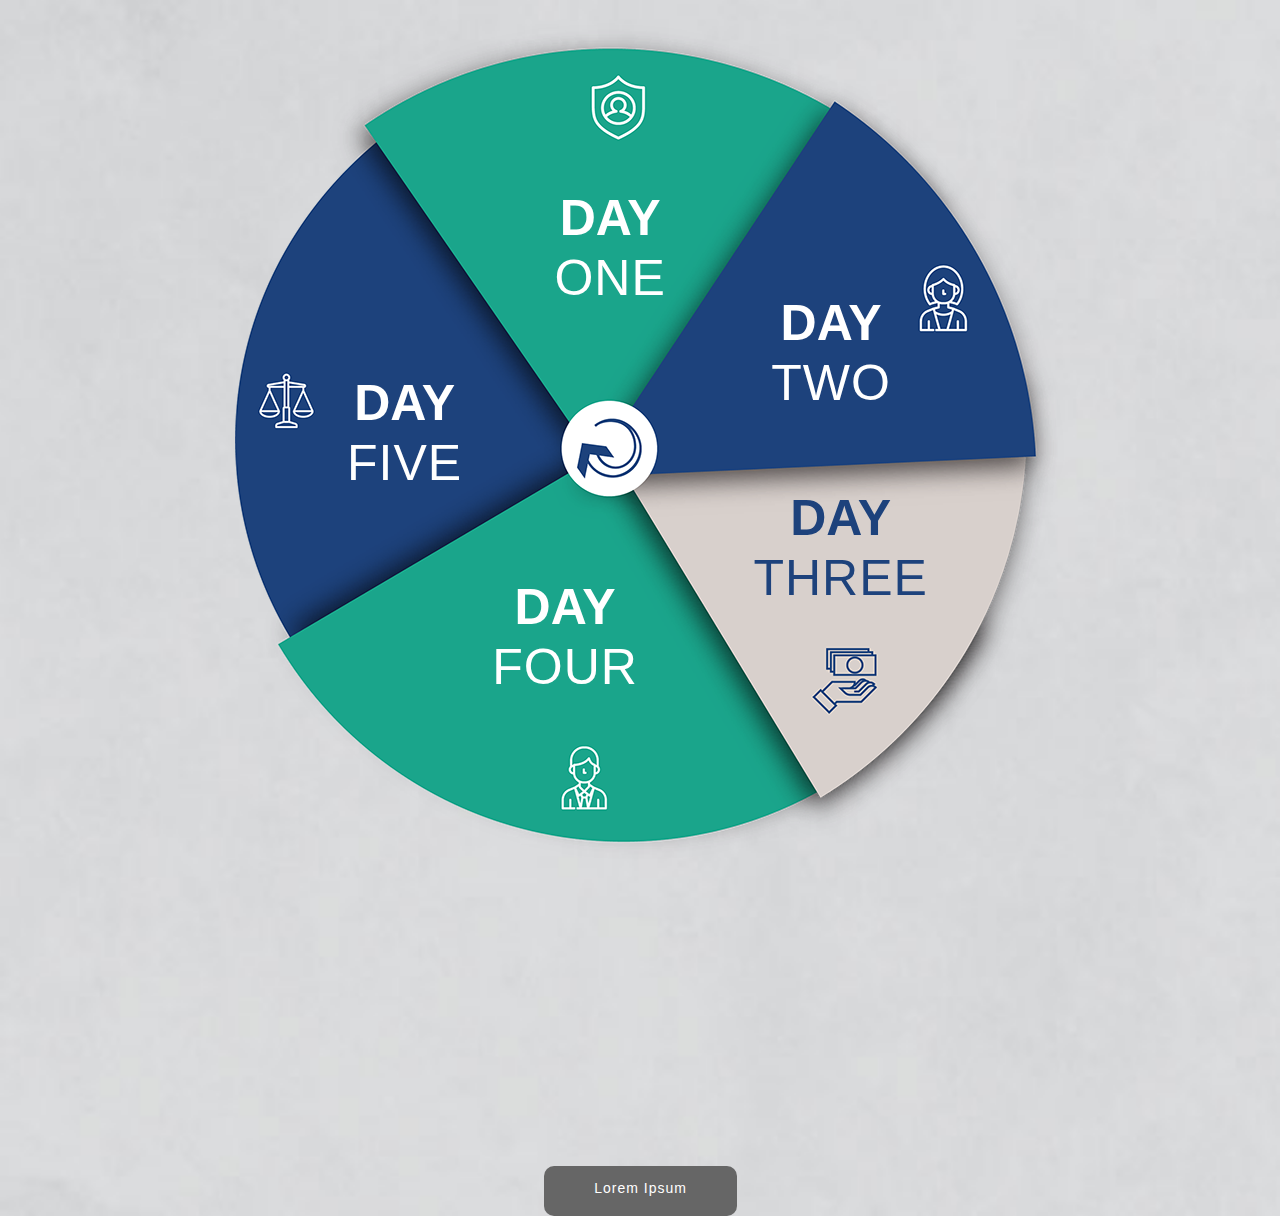
==== index.html @ e91c2f46 "Add files via upload" ====
<!DOCTYPE html>
<html class="nojs html css_verticalspacer" lang="en-US">
 <head>

  <meta http-equiv="Content-type" content="text/html;charset=UTF-8"/>
  <meta name="generator" content="2018.1.1.386"/>
  <meta name="viewport" content="width=device-width, initial-scale=1.0"/>
  
  <script type="text/javascript">
   // Update the 'nojs'/'js' class on the html node
document.documentElement.className = document.documentElement.className.replace(/\bnojs\b/g, 'js');

// Check that all required assets are uploaded and up-to-date
if(typeof Muse == "undefined") window.Muse = {}; window.Muse.assets = {"required":["museutils.js", "museconfig.js", "jquery.musepolyfill.bgsize.js", "jquery.watch.js", "require.js", "index.css"], "outOfDate":[]};
</script>
  
  <title>AGSA</title>
  <!-- CSS -->
  <link rel="stylesheet" type="text/css" href="css/site_global.css?crc=444006867"/>
  <link rel="stylesheet" type="text/css" href="css/index.css?crc=274130687" id="pagesheet"/>
   </head>
 <body class="museBGSize">

  <div class="clearfix borderbox" id="page"><!-- column -->
   <div class="clearfix colelem" id="pu94"><!-- group -->
    <div class="clip_frame grpelem" id="u94" data-sizePolicy="fixed" data-pintopage="page_fluidx"><!-- image -->
     <img class="block" id="u94_img" src="images/wheel.png?crc=197838654" alt="" width="835" height="844"/>
    </div>
    <a class="nonblock nontext Button transition rounded-corners clearfix grpelem" id="buttonu135" href="https://motusfinancialservices.eu.crossknowledge.com/sso/session/291/Enroll/yes/" target="_blank" data-sizePolicy="fixed" data-pintopage="page_fluidx"><!-- container box --><div class="clearfix grpelem" id="u136-6" data-sizePolicy="fixed" data-pintopage="page_fixedLeft"><!-- content --><p id="u136-2">day</p><p id="u136-4">one</p></div></a>
    <a class="nonblock nontext Button transition rounded-corners clearfix grpelem" id="buttonu767" href="https://motusfinancialservices.eu.crossknowledge.com/sso/session/291/Enroll/yes/" target="_blank" data-sizePolicy="fixed" data-pintopage="page_fluidx"><!-- container box --><div class="clearfix grpelem" id="u768-6" data-sizePolicy="fixed" data-pintopage="page_fixedLeft"><!-- content --><p id="u768-2">day</p><p id="u768-4">two</p></div></a>
    <a class="nonblock nontext Button transition rounded-corners clearfix grpelem" id="buttonu779" href="https://motusfinancialservices.eu.crossknowledge.com/sso/session/291/Enroll/yes/" target="_blank" data-sizePolicy="fixed" data-pintopage="page_fluidx"><!-- container box --><div class="clearfix grpelem" id="u780-6" data-sizePolicy="fixed" data-pintopage="page_fixedLeft"><!-- content --><p id="u780-2">day</p><p id="u780-4">three</p></div></a>
    <a class="nonblock nontext Button transition rounded-corners clearfix grpelem" id="buttonu773" href="https://motusfinancialservices.eu.crossknowledge.com/sso/session/291/Enroll/yes/" target="_blank" data-sizePolicy="fixed" data-pintopage="page_fluidx"><!-- container box --><div class="clearfix grpelem" id="u774-6" data-sizePolicy="fixed" data-pintopage="page_fixedLeft"><!-- content --><p id="u774-2">day</p><p id="u774-4">five</p></div></a>
    <a class="nonblock nontext Button transition rounded-corners clearfix grpelem" id="buttonu761" href="https://motusfinancialservices.eu.crossknowledge.com/sso/session/291/Enroll/yes/" target="_blank" data-sizePolicy="fixed" data-pintopage="page_fluidx"><!-- container box --><div class="clearfix grpelem" id="u762-6" data-sizePolicy="fixed" data-pintopage="page_fixedLeft"><!-- content --><p id="u762-2">day</p><p id="u762-4">Four</p></div></a>
   </div>
   <div class="Button rounded-corners clearfix colelem" id="buttonu167" data-sizePolicy="fixed" data-pintopage="page_fluidx"><!-- container box -->
    <div class="clearfix grpelem" id="u168-4" data-sizePolicy="fixed" data-pintopage="page_fixedLeft"><!-- content -->
     <p>Lorem Ipsum</p>
    </div>
   </div>
   <div class="verticalspacer" data-offset-top="1216" data-content-above-spacer="1216" data-content-below-spacer="0" data-sizePolicy="fixed" data-pintopage="page_fixedLeft"></div>
  </div>
  <!-- Other scripts -->
  <script type="text/javascript">
   // Decide whether to suppress missing file error or not based on preference setting
var suppressMissingFileError = false
</script>
  <script type="text/javascript">
   window.Muse.assets.check=function(c){if(!window.Muse.assets.checked){window.Muse.assets.checked=!0;var b={},d=function(a,b){if(window.getComputedStyle){var c=window.getComputedStyle(a,null);return c&&c.getPropertyValue(b)||c&&c[b]||""}if(document.documentElement.currentStyle)return(c=a.currentStyle)&&c[b]||a.style&&a.style[b]||"";return""},a=function(a){if(a.match(/^rgb/))return a=a.replace(/\s+/g,"").match(/([\d\,]+)/gi)[0].split(","),(parseInt(a[0])<<16)+(parseInt(a[1])<<8)+parseInt(a[2]);if(a.match(/^\#/))return parseInt(a.substr(1),
16);return 0},f=function(f){for(var g=document.getElementsByTagName("link"),j=0;j<g.length;j++)if("text/css"==g[j].type){var l=(g[j].href||"").match(/\/?css\/([\w\-]+\.css)\?crc=(\d+)/);if(!l||!l[1]||!l[2])break;b[l[1]]=l[2]}g=document.createElement("div");g.className="version";g.style.cssText="display:none; width:1px; height:1px;";document.getElementsByTagName("body")[0].appendChild(g);for(j=0;j<Muse.assets.required.length;){var l=Muse.assets.required[j],k=l.match(/([\w\-\.]+)\.(\w+)$/),i=k&&k[1]?
k[1]:null,k=k&&k[2]?k[2]:null;switch(k.toLowerCase()){case "css":i=i.replace(/\W/gi,"_").replace(/^([^a-z])/gi,"_$1");g.className+=" "+i;i=a(d(g,"color"));k=a(d(g,"backgroundColor"));i!=0||k!=0?(Muse.assets.required.splice(j,1),"undefined"!=typeof b[l]&&(i!=b[l]>>>24||k!=(b[l]&16777215))&&Muse.assets.outOfDate.push(l)):j++;g.className="version";break;case "js":j++;break;default:throw Error("Unsupported file type: "+k);}}c?c().jquery!="1.8.3"&&Muse.assets.outOfDate.push("jquery-1.8.3.min.js"):Muse.assets.required.push("jquery-1.8.3.min.js");
g.parentNode.removeChild(g);if(Muse.assets.outOfDate.length||Muse.assets.required.length)g="Some files on the server may be missing or incorrect. Clear browser cache and try again. If the problem persists please contact website author.",f&&Muse.assets.outOfDate.length&&(g+="\nOut of date: "+Muse.assets.outOfDate.join(",")),f&&Muse.assets.required.length&&(g+="\nMissing: "+Muse.assets.required.join(",")),suppressMissingFileError?(g+="\nUse SuppressMissingFileError key in AppPrefs.xml to show missing file error pop up.",console.log(g)):alert(g)};location&&location.search&&location.search.match&&location.search.match(/muse_debug/gi)?
setTimeout(function(){f(!0)},5E3):f()}};
var muse_init=function(){require.config({baseUrl:""});require(["jquery","museutils","whatinput","jquery.musepolyfill.bgsize","jquery.watch"],function(c){var $ = c;$(document).ready(function(){try{
window.Muse.assets.check($);/* body */
Muse.Utils.transformMarkupToFixBrowserProblemsPreInit();/* body */
Muse.Utils.prepHyperlinks(true);/* body */
Muse.Utils.makeButtonsVisibleAfterSettingMinWidth();/* body */
Muse.Utils.fullPage('#page');/* 100% height page */
Muse.Utils.showWidgetsWhenReady();/* body */
Muse.Utils.transformMarkupToFixBrowserProblems();/* body */
}catch(b){if(b&&"function"==typeof b.notify?b.notify():Muse.Assert.fail("Error calling selector function: "+b),false)throw b;}})})};

</script>
  <!-- RequireJS script -->
  <script src="scripts/require.js?crc=4177726516" type="text/javascript" async data-main="scripts/museconfig.js?crc=3936894949" onload="if (requirejs) requirejs.onError = function(requireType, requireModule) { if (requireType && requireType.toString && requireType.toString().indexOf && 0 <= requireType.toString().indexOf('#scripterror')) window.Muse.assets.check(); }" onerror="window.Muse.assets.check();"></script>
   </body>
</html>
---- css/site_global.css ----
html{min-height:100%;min-width:100%;-ms-text-size-adjust:none;}body,div,dl,dt,dd,ul,ol,li,nav,h1,h2,h3,h4,h5,h6,pre,code,form,fieldset,legend,input,button,textarea,p,blockquote,th,td,a{margin:0px;padding:0px;border-width:0px;border-style:solid;border-color:transparent;-webkit-transform-origin:left top;-ms-transform-origin:left top;-o-transform-origin:left top;transform-origin:left top;background-repeat:no-repeat;}button.submit-btn{-moz-box-sizing:content-box;-webkit-box-sizing:content-box;box-sizing:content-box;}.transition{-webkit-transition-property:background-image,background-position,background-color,border-color,border-radius,color,font-size,font-style,font-weight,letter-spacing,line-height,text-align,box-shadow,text-shadow,opacity;transition-property:background-image,background-position,background-color,border-color,border-radius,color,font-size,font-style,font-weight,letter-spacing,line-height,text-align,box-shadow,text-shadow,opacity;}.transition *{-webkit-transition:inherit;transition:inherit;}table{border-collapse:collapse;border-spacing:0px;}fieldset,img{border:0px;border-style:solid;-webkit-transform-origin:left top;-ms-transform-origin:left top;-o-transform-origin:left top;transform-origin:left top;}address,caption,cite,code,dfn,em,strong,th,var,optgroup{font-style:inherit;font-weight:inherit;}del,ins{text-decoration:none;}li{list-style:none;}caption,th{text-align:left;}h1,h2,h3,h4,h5,h6{font-size:100%;font-weight:inherit;}input,button,textarea,select,optgroup,option{font-family:inherit;font-size:inherit;font-style:inherit;font-weight:inherit;}.form-grp input,.form-grp textarea{-webkit-appearance:none;-webkit-border-radius:0;}body{font-family:Arial, Helvetica Neue, Helvetica, sans-serif;text-align:left;font-size:14px;line-height:17px;word-wrap:break-word;text-rendering:optimizeLegibility;-moz-font-feature-settings:'liga';-ms-font-feature-settings:'liga';-webkit-font-feature-settings:'liga';font-feature-settings:'liga';}a:link{color:#0000FF;text-decoration:underline;}a:visited{color:#800080;text-decoration:underline;}a:hover{color:#0000FF;text-decoration:underline;}a:active{color:#EE0000;text-decoration:underline;}a.nontext{color:black;text-decoration:none;font-style:normal;font-weight:normal;}.normal_text{color:#000000;direction:ltr;font-family:Arial, Helvetica Neue, Helvetica, sans-serif;font-size:14px;font-style:normal;font-weight:normal;letter-spacing:0px;line-height:17px;text-align:left;text-decoration:none;text-indent:0px;text-transform:none;vertical-align:0px;padding:0px;}.list0 li:before{position:absolute;right:100%;letter-spacing:0px;text-decoration:none;font-weight:normal;font-style:normal;}.rtl-list li:before{right:auto;left:100%;}.nls-None > li:before,.nls-None .list3 > li:before,.nls-None .list6 > li:before{margin-right:6px;content:'•';}.nls-None .list1 > li:before,.nls-None .list4 > li:before,.nls-None .list7 > li:before{margin-right:6px;content:'○';}.nls-None,.nls-None .list1,.nls-None .list2,.nls-None .list3,.nls-None .list4,.nls-None .list5,.nls-None .list6,.nls-None .list7,.nls-None .list8{padding-left:34px;}.nls-None.rtl-list,.nls-None .list1.rtl-list,.nls-None .list2.rtl-list,.nls-None .list3.rtl-list,.nls-None .list4.rtl-list,.nls-None .list5.rtl-list,.nls-None .list6.rtl-list,.nls-None .list7.rtl-list,.nls-None .list8.rtl-list{padding-left:0px;padding-right:34px;}.nls-None .list2 > li:before,.nls-None .list5 > li:before,.nls-None .list8 > li:before{margin-right:6px;content:'-';}.nls-None.rtl-list > li:before,.nls-None .list1.rtl-list > li:before,.nls-None .list2.rtl-list > li:before,.nls-None .list3.rtl-list > li:before,.nls-None .list4.rtl-list > li:before,.nls-None .list5.rtl-list > li:before,.nls-None .list6.rtl-list > li:before,.nls-None .list7.rtl-list > li:before,.nls-None .list8.rtl-list > li:before{margin-right:0px;margin-left:6px;}.TabbedPanelsTab{white-space:nowrap;}.MenuBar .MenuBarView,.MenuBar .SubMenuView{display:block;list-style:none;}.MenuBar .SubMenu{display:none;position:absolute;}.NoWrap{white-space:nowrap;word-wrap:normal;}.rootelem{margin-left:auto;margin-right:auto;}.colelem{display:inline;float:left;clear:both;}.clearfix:after{content:"\0020";visibility:hidden;display:block;height:0px;clear:both;}*:first-child+html .clearfix{zoom:1;}.clip_frame{overflow:hidden;}.popup_anchor{position:relative;width:0px;height:0px;}.allow_click_through *{pointer-events:auto;}.popup_element{z-index:100000;}.svg{display:block;vertical-align:top;}span.wrap{content:'';clear:left;display:block;}span.actAsInlineDiv{display:inline-block;}.position_content,.excludeFromNormalFlow{float:left;}.preload_images{position:absolute;overflow:hidden;left:-9999px;top:-9999px;height:1px;width:1px;}.preload{height:1px;width:1px;}.animateStates{-webkit-transition:0.3s ease-in-out;-moz-transition:0.3s ease-in-out;-o-transition:0.3s ease-in-out;transition:0.3s ease-in-out;}[data-whatinput="mouse"] *:focus,[data-whatinput="touch"] *:focus,input:focus,textarea:focus{outline:none;}textarea{resize:none;overflow:auto;}.allow_click_through,.fld-prompt{pointer-events:none;}.wrapped-input{position:absolute;top:0px;left:0px;background:transparent;border:none;}.submit-btn{z-index:50000;cursor:pointer;}.anchor_item{width:22px;height:18px;}.MenuBar .SubMenuVisible,.MenuBarVertical .SubMenuVisible,.MenuBar .SubMenu .SubMenuVisible,.popup_element.Active,span.actAsPara,.actAsDiv,a.nonblock.nontext,img.block{display:block;}.widget_invisible,.js .invi,.js .mse_pre_init{visibility:hidden;}.ose_ei{visibility:hidden;z-index:0;}.no_vert_scroll{overflow-y:hidden;}.always_vert_scroll{overflow-y:scroll;}.always_horz_scroll{overflow-x:scroll;}.fullscreen{overflow:hidden;left:0px;top:0px;position:fixed;height:100%;width:100%;-moz-box-sizing:border-box;-webkit-box-sizing:border-box;-ms-box-sizing:border-box;box-sizing:border-box;}.fullwidth{position:absolute;}.borderbox{-moz-box-sizing:border-box;-webkit-box-sizing:border-box;-ms-box-sizing:border-box;box-sizing:border-box;}.scroll_wrapper{position:absolute;overflow:auto;left:0px;right:0px;top:0px;bottom:0px;padding-top:0px;padding-bottom:0px;margin-top:0px;margin-bottom:0px;}.browser_width > *{position:absolute;left:0px;right:0px;}.grpelem,.accordion_wrapper{display:inline;float:left;}.fld-checkbox input[type=checkbox],.fld-radiobutton input[type=radio]{position:absolute;overflow:hidden;clip:rect(0px, 0px, 0px, 0px);height:1px;width:1px;margin:-1px;padding:0px;border:0px;}.fld-checkbox input[type=checkbox] + label,.fld-radiobutton input[type=radio] + label{display:inline-block;background-repeat:no-repeat;cursor:pointer;float:left;width:100%;height:100%;}.pointer_cursor,.fld-recaptcha-mode,.fld-recaptcha-refresh,.fld-recaptcha-help{cursor:pointer;}p,h1,h2,h3,h4,h5,h6,ol,ul,span.actAsPara{max-height:1000000px;}.superscript{vertical-align:super;font-size:66%;line-height:0px;}.subscript{vertical-align:sub;font-size:66%;line-height:0px;}.horizontalSlideShow{-ms-touch-action:pan-y;touch-action:pan-y;}.verticalSlideShow{-ms-touch-action:pan-x;touch-action:pan-x;}.colelem100,.verticalspacer{clear:both;}.list0 li,.MenuBar .MenuItemContainer,.SlideShowContentPanel .fullscreen img,.css_verticalspacer .verticalspacer{position:relative;}.popup_element.Inactive,.js .disn,.js .an_invi,.hidden,.breakpoint{display:none;}#muse_css_mq{position:absolute;display:none;background-color:#FFFFFE;}.fluid_height_spacer{width:0.01px;}.muse_check_css{display:none;position:fixed;}@media screen and (-webkit-min-device-pixel-ratio:0){body{text-rendering:auto;}}
---- css/index.css ----
.version.index{color:#000010;background-color:#56E6FF;}#muse_css_mq{background-color:#FFFFFF;}#page{z-index:1;min-height:828.5469286909654px;background-image:none;border-width:0px;border-color:#000000;background-color:transparent;padding-top:20px;padding-bottom:0px;width:100%;max-width:990px;margin-left:auto;margin-right:auto;}#pu94{z-index:7;width:88.89%;margin-left:9.1%;}#u94{z-index:7;width:880px;background-color:transparent;position:relative;margin-right:-10000px;}#u94_img{padding-right:45px;padding-bottom:40px;}#buttonu135{z-index:9;width:231px;height:241px;-webkit-transition-duration:0.9s;-webkit-transition-delay:0s;-webkit-transition-timing-function:ease-in-out;transition-duration:0.9s;transition-delay:0s;transition-timing-function:ease-in-out;background-image:url("../images/blank.gif?crc=4208392903");border-width:0px;border-color:#787878;background-color:transparent;border-radius:63px;padding-bottom:20px;position:relative;margin-right:-10000px;margin-top:47px;left:28.53%;}#buttonu135:hover{-webkit-opacity:0.9999;-webkit-transition-duration:0.4s;-webkit-transition-delay:0s;-webkit-transition-timing-function:ease-in-out;transition-duration:0.4s;transition-delay:0s;transition-timing-function:ease-in-out;width:231px;height:241px;min-height:0px;margin:47px -10000px 0px 0%;}#buttonu135.ButtonSelected{width:231px;height:241px;min-height:0px;margin:47px -10000px 0px 0%;}#u136-6{z-index:10;width:150px;min-height:56px;border-width:0px;border-color:#787878;background-color:transparent;color:#FFFFFF;text-transform:uppercase;line-height:60px;font-size:50px;text-align:center;position:relative;margin-right:-10000px;margin-top:121px;left:49px;}#buttonu135:hover #u136-6{padding-top:0px;padding-bottom:0px;min-height:56px;width:150px;margin:121px -10000px 0px 0px;}#buttonu135.ButtonSelected #u136-6{padding-top:0px;padding-bottom:0px;min-height:56px;width:150px;margin:121px -10000px 0px 0px;}#buttonu135:hover #u136-6 p{color:#1D427C;visibility:inherit;font-size:52px;}#buttonu767{z-index:16;width:231px;height:206px;-webkit-transition-duration:0.9s;-webkit-transition-delay:0s;-webkit-transition-timing-function:ease-in-out;transition-duration:0.9s;transition-delay:0s;transition-timing-function:ease-in-out;background-image:url("../images/blank.gif?crc=4208392903");border-width:0px;border-color:#787878;background-color:transparent;border-radius:63px;padding-bottom:35px;position:relative;margin-right:-10000px;margin-top:187px;left:57.16%;}#buttonu767:hover{-webkit-opacity:0.9999;-webkit-transition-duration:0.4s;-webkit-transition-delay:0s;-webkit-transition-timing-function:ease-in-out;transition-duration:0.4s;transition-delay:0s;transition-timing-function:ease-in-out;width:231px;height:206px;min-height:0px;margin:187px -10000px 0px 0%;}#buttonu767.ButtonSelected{width:231px;height:206px;min-height:0px;margin:187px -10000px 0px 0%;}#u768-6{z-index:17;width:150px;min-height:56px;border-width:0px;border-color:#787878;background-color:transparent;color:#FFFFFF;text-transform:uppercase;line-height:60px;font-size:50px;text-align:center;position:relative;margin-right:-10000px;margin-top:86px;left:18px;}#buttonu767:hover #u768-6{padding-top:0px;padding-bottom:0px;min-height:56px;width:150px;margin:86px -10000px 0px 0px;}#buttonu767.ButtonSelected #u768-6{padding-top:0px;padding-bottom:0px;min-height:56px;width:150px;margin:86px -10000px 0px 0px;}#buttonu767:hover #u768-6 p{color:#1AA58B;visibility:inherit;font-size:52px;}#buttonu779{z-index:23;width:284px;height:140px;-webkit-transition-duration:0.9s;-webkit-transition-delay:0s;-webkit-transition-timing-function:ease-in-out;transition-duration:0.9s;transition-delay:0s;transition-timing-function:ease-in-out;background-image:url("../images/blank.gif?crc=4208392903");border-width:0px;border-color:#787878;background-color:transparent;border-radius:63px;padding-bottom:66px;position:relative;margin-right:-10000px;margin-top:448px;left:53.53%;}#buttonu779:hover{-webkit-opacity:0.9999;-webkit-transition-duration:0.4s;-webkit-transition-delay:0s;-webkit-transition-timing-function:ease-in-out;transition-duration:0.4s;transition-delay:0s;transition-timing-function:ease-in-out;width:284px;height:140px;min-height:0px;margin:448px -10000px 0px 0%;}#buttonu779.ButtonSelected{width:284px;height:140px;min-height:0px;margin:448px -10000px 0px 0%;}#u780-6{z-index:24;width:205px;min-height:56px;border-width:0px;border-color:#787878;background-color:transparent;color:#1D427C;text-transform:uppercase;line-height:60px;font-size:50px;text-align:center;position:relative;margin-right:-10000px;margin-top:20px;left:32px;}#buttonu779:hover #u780-6{padding-top:0px;padding-bottom:0px;min-height:56px;width:205px;margin:20px -10000px 0px 0px;}#buttonu779.ButtonSelected #u780-6{padding-top:0px;padding-bottom:0px;min-height:56px;width:205px;margin:20px -10000px 0px 0px;}#buttonu779:hover #u780-6 p{color:#1AA58B;visibility:inherit;font-size:52px;}#buttonu779.ButtonSelected #u780-6 p{color:#1D427C;visibility:inherit;font-size:50px;}#buttonu773{z-index:30;width:273px;height:181px;-webkit-transition-duration:0.9s;-webkit-transition-delay:0s;-webkit-transition-timing-function:ease-in-out;transition-duration:0.9s;transition-delay:0s;transition-timing-function:ease-in-out;background-image:url("../images/blank.gif?crc=4208392903");border-width:0px;border-color:#787878;background-color:transparent;border-radius:63px;padding-bottom:31px;position:relative;margin-right:-10000px;margin-top:292px;left:1.71%;}#buttonu773:hover{-webkit-opacity:0.9999;-webkit-transition-duration:0.4s;-webkit-transition-delay:0s;-webkit-transition-timing-function:ease-in-out;transition-duration:0.4s;transition-delay:0s;transition-timing-function:ease-in-out;width:273px;height:181px;min-height:0px;margin:292px -10000px 0px 0%;}#buttonu773.ButtonSelected{width:273px;height:181px;min-height:0px;margin:292px -10000px 0px 0%;}#u774-6{z-index:31;width:163px;min-height:56px;border-width:0px;border-color:#787878;background-color:transparent;color:#FFFFFF;text-transform:uppercase;line-height:60px;font-size:50px;text-align:center;position:relative;margin-right:-10000px;margin-top:61px;left:73px;}#buttonu773:hover #u774-6{padding-top:0px;padding-bottom:0px;min-height:56px;width:163px;margin:61px -10000px 0px 0px;}#buttonu773.ButtonSelected #u774-6{padding-top:0px;padding-bottom:0px;min-height:56px;width:163px;margin:61px -10000px 0px 0px;}#buttonu773:hover #u774-6 p{color:#1AA58B;visibility:inherit;font-size:52px;}#buttonu761{z-index:37;width:231px;height:160px;-webkit-transition-duration:0.9s;-webkit-transition-delay:0s;-webkit-transition-timing-function:ease-in-out;transition-duration:0.9s;transition-delay:0s;transition-timing-function:ease-in-out;background-image:url("../images/blank.gif?crc=4208392903");border-width:0px;border-color:#787878;background-color:transparent;border-radius:63px;padding-bottom:114px;position:relative;margin-right:-10000px;margin-top:517px;left:23.75%;}#buttonu761:hover{-webkit-opacity:0.9999;-webkit-transition-duration:0.4s;-webkit-transition-delay:0s;-webkit-transition-timing-function:ease-in-out;transition-duration:0.4s;transition-delay:0s;transition-timing-function:ease-in-out;width:231px;height:160px;min-height:0px;margin:517px -10000px 0px 0%;}#buttonu761.ButtonSelected{width:231px;height:160px;min-height:0px;margin:517px -10000px 0px 0%;}#u762-6{z-index:38;width:186px;min-height:56px;border-width:0px;border-color:#787878;background-color:transparent;color:#FFFFFF;text-transform:uppercase;line-height:60px;font-size:50px;text-align:center;position:relative;margin-right:-10000px;margin-top:40px;left:28px;}#buttonu761:hover #u762-6{padding-top:0px;padding-bottom:0px;min-height:56px;width:186px;margin:40px -10000px 0px 0px;}#buttonu761.ButtonSelected #u762-6{padding-top:0px;padding-bottom:0px;min-height:56px;width:186px;margin:40px -10000px 0px 0px;}#buttonu761:hover #u762-6 p{color:#1D427C;visibility:inherit;font-size:52px;}#buttonu135.ButtonSelected #u136-6 p,#buttonu767.ButtonSelected #u768-6 p,#buttonu773.ButtonSelected #u774-6 p,#buttonu761.ButtonSelected #u762-6 p{color:#FFFFFF;visibility:inherit;font-size:50px;}#u136-2,#u768-2,#u780-2,#u774-2,#u762-2{font-weight:bold;}#u136-4,#u768-4,#u780-4,#u774-4,#u762-4{letter-spacing:1px;font-family:Arial, Helvetica Neue, Helvetica, sans-serif;}#buttonu167{z-index:2;width:193px;height:37px;border-color:#787878;background-color:#666666;border-radius:10px;padding-bottom:13px;margin-top:262px;position:relative;margin-left:40.31%;}#buttonu167:hover{background-color:#141414;width:193px;height:37px;min-height:0px;margin:262px 0px 0px 40.303030303030305%;}#buttonu167.ButtonSelected{background-color:#666666;width:193px;height:37px;min-height:0px;margin:262px 0px 0px 40.303030303030305%;}#u168-4{z-index:3;width:123px;min-height:23px;background-color:transparent;color:#FFFFFF;font-size:14px;text-align:center;letter-spacing:1px;font-family:Helvetica, Helvetica Neue, Arial, sans-serif;position:relative;margin-right:-10000px;margin-top:14px;left:35px;}#buttonu167:hover #u168-4{padding-top:0px;padding-bottom:0px;min-height:23px;width:123px;margin:14px -10000px 0px 0px;}#buttonu167.ButtonSelected #u168-4{padding-top:0px;padding-bottom:0px;min-height:23px;width:123px;margin:14px -10000px 0px 0px;}#buttonu167:hover #u168-4 p{color:#FFFFFF;visibility:inherit;}#buttonu167.ButtonSelected #u168-4 p{color:#FFFFFF;visibility:inherit;}.css_verticalspacer .verticalspacer{height:calc(100vh - 1216px);}.html{background:#DBDCDD url("../images/muse%20bg.jpg?crc=4123934938") no-repeat left top scroll;background-size:cover;}body{position:relative;min-width:320px;}
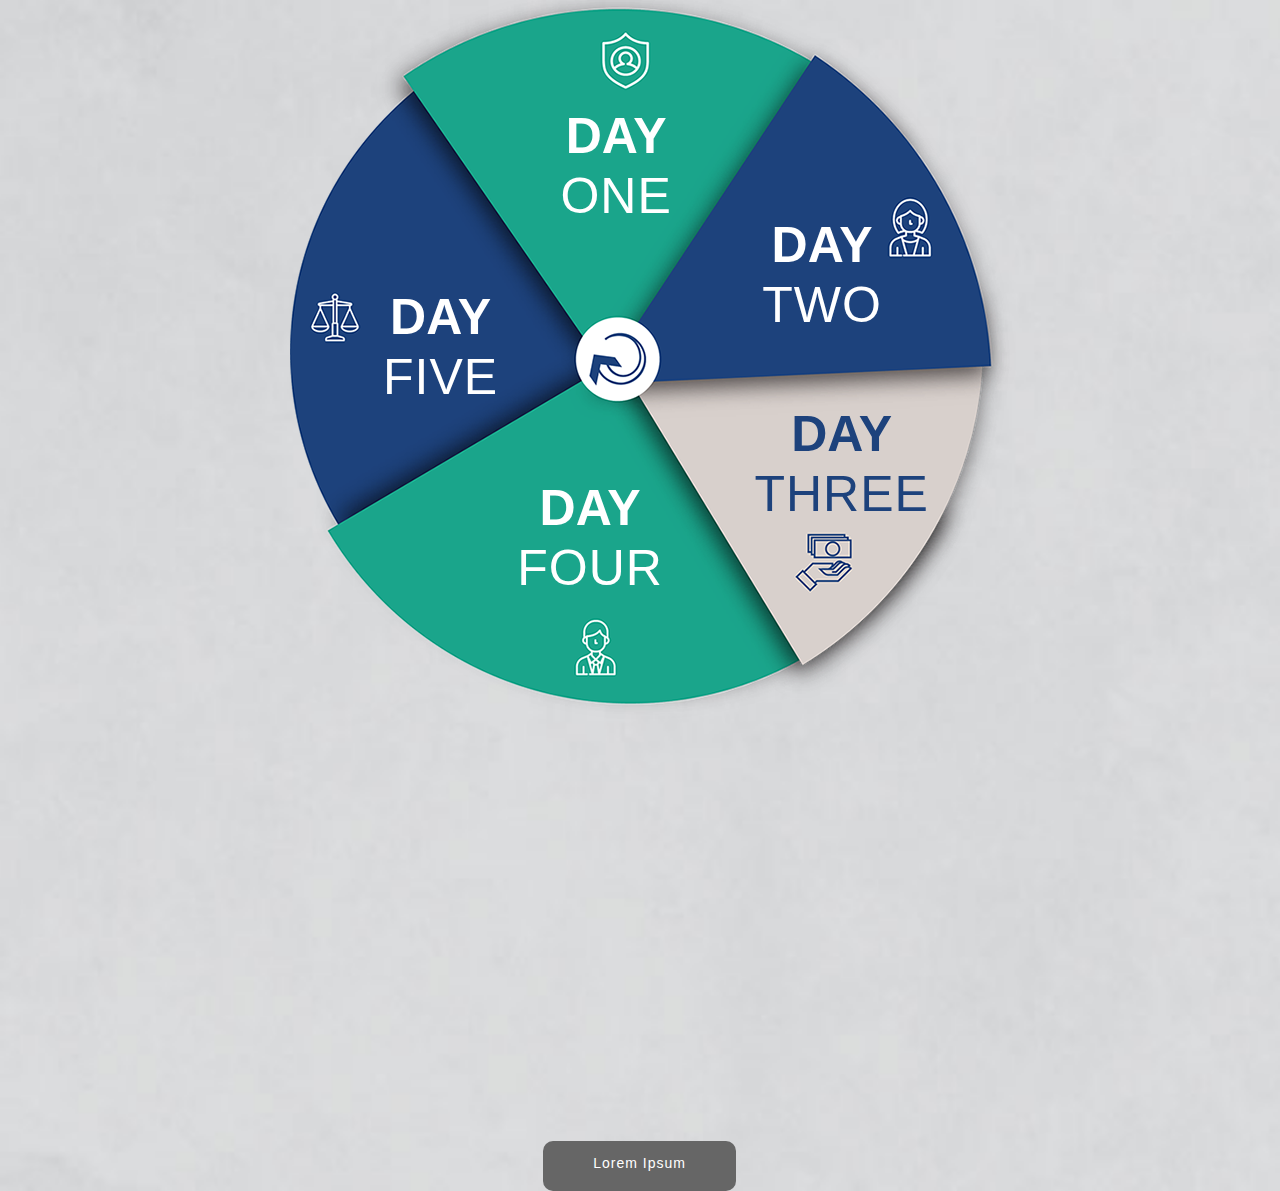
==== commit d61fece5: "Add files via upload" ====
--- a/index.html
+++ b/index.html
@@ -17,27 +17,31 @@
   <title>AGSA</title>
   <!-- CSS -->
   <link rel="stylesheet" type="text/css" href="css/site_global.css?crc=444006867"/>
-  <link rel="stylesheet" type="text/css" href="css/index.css?crc=274130687" id="pagesheet"/>
+  <link rel="stylesheet" type="text/css" href="css/index.css?crc=113519077" id="pagesheet"/>
    </head>
  <body class="museBGSize">
 
   <div class="clearfix borderbox" id="page"><!-- column -->
-   <div class="clearfix colelem" id="pu94"><!-- group -->
-    <div class="clip_frame grpelem" id="u94" data-sizePolicy="fixed" data-pintopage="page_fluidx"><!-- image -->
-     <img class="block" id="u94_img" src="images/wheel.png?crc=197838654" alt="" width="835" height="844"/>
+   <div class="position_content" id="page_position_content">
+    <div class="clearfix colelem" id="u800"><!-- column -->
+     <div class="clearfix colelem" id="pu94"><!-- group -->
+      <div class="clip_frame grpelem" id="u94" data-sizePolicy="fixed" data-pintopage="page_fluidx"><!-- image -->
+       <img class="block" id="u94_img" src="images/wheel.png?crc=4077048245" alt="" width="731" height="739"/>
+      </div>
+      <a class="nonblock nontext Button transition rounded-corners clearfix grpelem" id="buttonu135" href="https://motusfinancialservices.eu.crossknowledge.com/sso/session/291/Enroll/yes/" target="_blank" data-sizePolicy="fixed" data-pintopage="page_fluidx"><!-- container box --><div class="clearfix grpelem" id="u136-6" data-sizePolicy="fixed" data-pintopage="page_fixedLeft"><!-- content --><p id="u136-2">day</p><p id="u136-4">one</p></div></a>
+      <a class="nonblock nontext Button transition rounded-corners clearfix grpelem" id="buttonu767" href="https://motusfinancialservices.eu.crossknowledge.com/sso/session/291/Enroll/yes/" target="_blank" data-sizePolicy="fixed" data-pintopage="page_fluidx"><!-- container box --><div class="clearfix grpelem" id="u768-6" data-sizePolicy="fixed" data-pintopage="page_fixedLeft"><!-- content --><p id="u768-2">day</p><p id="u768-4">two</p></div></a>
+      <a class="nonblock nontext Button transition rounded-corners clearfix grpelem" id="buttonu779" href="https://motusfinancialservices.eu.crossknowledge.com/sso/session/291/Enroll/yes/" target="_blank" data-sizePolicy="fixed" data-pintopage="page_fluidx"><!-- container box --><div class="clearfix grpelem" id="u780-6" data-sizePolicy="fixed" data-pintopage="page_fixedLeft"><!-- content --><p id="u780-2">day</p><p id="u780-4">three</p></div></a>
+      <a class="nonblock nontext Button transition rounded-corners clearfix grpelem" id="buttonu773" href="https://motusfinancialservices.eu.crossknowledge.com/sso/session/291/Enroll/yes/" target="_blank" data-sizePolicy="fixed" data-pintopage="page_fluidx"><!-- container box --><div class="clearfix grpelem" id="u774-6" data-sizePolicy="fixed" data-pintopage="page_fixedLeft"><!-- content --><p id="u774-2">day</p><p id="u774-4">five</p></div></a>
+      <a class="nonblock nontext Button transition rounded-corners clearfix grpelem" id="buttonu761" href="https://motusfinancialservices.eu.crossknowledge.com/sso/session/291/Enroll/yes/" target="_blank" data-sizePolicy="fixed" data-pintopage="page_fluidx"><!-- container box --><div class="clearfix grpelem" id="u762-6" data-sizePolicy="fixed" data-pintopage="page_fixedLeft"><!-- content --><p id="u762-2">day</p><p id="u762-4">Four</p></div></a>
+     </div>
+     <div class="Button rounded-corners clearfix colelem" id="buttonu167" data-sizePolicy="fixed" data-pintopage="page_fluidx"><!-- container box -->
+      <div class="clearfix grpelem" id="u168-4" data-sizePolicy="fixed" data-pintopage="page_fixedLeft"><!-- content -->
+       <p>Lorem Ipsum</p>
+      </div>
+     </div>
     </div>
-    <a class="nonblock nontext Button transition rounded-corners clearfix grpelem" id="buttonu135" href="https://motusfinancialservices.eu.crossknowledge.com/sso/session/291/Enroll/yes/" target="_blank" data-sizePolicy="fixed" data-pintopage="page_fluidx"><!-- container box --><div class="clearfix grpelem" id="u136-6" data-sizePolicy="fixed" data-pintopage="page_fixedLeft"><!-- content --><p id="u136-2">day</p><p id="u136-4">one</p></div></a>
-    <a class="nonblock nontext Button transition rounded-corners clearfix grpelem" id="buttonu767" href="https://motusfinancialservices.eu.crossknowledge.com/sso/session/291/Enroll/yes/" target="_blank" data-sizePolicy="fixed" data-pintopage="page_fluidx"><!-- container box --><div class="clearfix grpelem" id="u768-6" data-sizePolicy="fixed" data-pintopage="page_fixedLeft"><!-- content --><p id="u768-2">day</p><p id="u768-4">two</p></div></a>
-    <a class="nonblock nontext Button transition rounded-corners clearfix grpelem" id="buttonu779" href="https://motusfinancialservices.eu.crossknowledge.com/sso/session/291/Enroll/yes/" target="_blank" data-sizePolicy="fixed" data-pintopage="page_fluidx"><!-- container box --><div class="clearfix grpelem" id="u780-6" data-sizePolicy="fixed" data-pintopage="page_fixedLeft"><!-- content --><p id="u780-2">day</p><p id="u780-4">three</p></div></a>
-    <a class="nonblock nontext Button transition rounded-corners clearfix grpelem" id="buttonu773" href="https://motusfinancialservices.eu.crossknowledge.com/sso/session/291/Enroll/yes/" target="_blank" data-sizePolicy="fixed" data-pintopage="page_fluidx"><!-- container box --><div class="clearfix grpelem" id="u774-6" data-sizePolicy="fixed" data-pintopage="page_fixedLeft"><!-- content --><p id="u774-2">day</p><p id="u774-4">five</p></div></a>
-    <a class="nonblock nontext Button transition rounded-corners clearfix grpelem" id="buttonu761" href="https://motusfinancialservices.eu.crossknowledge.com/sso/session/291/Enroll/yes/" target="_blank" data-sizePolicy="fixed" data-pintopage="page_fluidx"><!-- container box --><div class="clearfix grpelem" id="u762-6" data-sizePolicy="fixed" data-pintopage="page_fixedLeft"><!-- content --><p id="u762-2">day</p><p id="u762-4">Four</p></div></a>
+    <div class="verticalspacer" data-offset-top="1191" data-content-above-spacer="1191" data-content-below-spacer="0" data-sizePolicy="fixed" data-pintopage="page_fixedLeft"></div>
    </div>
-   <div class="Button rounded-corners clearfix colelem" id="buttonu167" data-sizePolicy="fixed" data-pintopage="page_fluidx"><!-- container box -->
-    <div class="clearfix grpelem" id="u168-4" data-sizePolicy="fixed" data-pintopage="page_fixedLeft"><!-- content -->
-     <p>Lorem Ipsum</p>
-    </div>
-   </div>
-   <div class="verticalspacer" data-offset-top="1216" data-content-above-spacer="1216" data-content-below-spacer="0" data-sizePolicy="fixed" data-pintopage="page_fixedLeft"></div>
   </div>
   <!-- Other scripts -->
   <script type="text/javascript">
--- a/css/index.css
+++ b/css/index.css
@@ -1 +1 @@
-.version.index{color:#000010;background-color:#56E6FF;}#muse_css_mq{background-color:#FFFFFF;}#page{z-index:1;min-height:828.5469286909654px;background-image:none;border-width:0px;border-color:#000000;background-color:transparent;padding-top:20px;padding-bottom:0px;width:100%;max-width:990px;margin-left:auto;margin-right:auto;}#pu94{z-index:7;width:88.89%;margin-left:9.1%;}#u94{z-index:7;width:880px;background-color:transparent;position:relative;margin-right:-10000px;}#u94_img{padding-right:45px;padding-bottom:40px;}#buttonu135{z-index:9;width:231px;height:241px;-webkit-transition-duration:0.9s;-webkit-transition-delay:0s;-webkit-transition-timing-function:ease-in-out;transition-duration:0.9s;transition-delay:0s;transition-timing-function:ease-in-out;background-image:url("../images/blank.gif?crc=4208392903");border-width:0px;border-color:#787878;background-color:transparent;border-radius:63px;padding-bottom:20px;position:relative;margin-right:-10000px;margin-top:47px;left:28.53%;}#buttonu135:hover{-webkit-opacity:0.9999;-webkit-transition-duration:0.4s;-webkit-transition-delay:0s;-webkit-transition-timing-function:ease-in-out;transition-duration:0.4s;transition-delay:0s;transition-timing-function:ease-in-out;width:231px;height:241px;min-height:0px;margin:47px -10000px 0px 0%;}#buttonu135.ButtonSelected{width:231px;height:241px;min-height:0px;margin:47px -10000px 0px 0%;}#u136-6{z-index:10;width:150px;min-height:56px;border-width:0px;border-color:#787878;background-color:transparent;color:#FFFFFF;text-transform:uppercase;line-height:60px;font-size:50px;text-align:center;position:relative;margin-right:-10000px;margin-top:121px;left:49px;}#buttonu135:hover #u136-6{padding-top:0px;padding-bottom:0px;min-height:56px;width:150px;margin:121px -10000px 0px 0px;}#buttonu135.ButtonSelected #u136-6{padding-top:0px;padding-bottom:0px;min-height:56px;width:150px;margin:121px -10000px 0px 0px;}#buttonu135:hover #u136-6 p{color:#1D427C;visibility:inherit;font-size:52px;}#buttonu767{z-index:16;width:231px;height:206px;-webkit-transition-duration:0.9s;-webkit-transition-delay:0s;-webkit-transition-timing-function:ease-in-out;transition-duration:0.9s;transition-delay:0s;transition-timing-function:ease-in-out;background-image:url("../images/blank.gif?crc=4208392903");border-width:0px;border-color:#787878;background-color:transparent;border-radius:63px;padding-bottom:35px;position:relative;margin-right:-10000px;margin-top:187px;left:57.16%;}#buttonu767:hover{-webkit-opacity:0.9999;-webkit-transition-duration:0.4s;-webkit-transition-delay:0s;-webkit-transition-timing-function:ease-in-out;transition-duration:0.4s;transition-delay:0s;transition-timing-function:ease-in-out;width:231px;height:206px;min-height:0px;margin:187px -10000px 0px 0%;}#buttonu767.ButtonSelected{width:231px;height:206px;min-height:0px;margin:187px -10000px 0px 0%;}#u768-6{z-index:17;width:150px;min-height:56px;border-width:0px;border-color:#787878;background-color:transparent;color:#FFFFFF;text-transform:uppercase;line-height:60px;font-size:50px;text-align:center;position:relative;margin-right:-10000px;margin-top:86px;left:18px;}#buttonu767:hover #u768-6{padding-top:0px;padding-bottom:0px;min-height:56px;width:150px;margin:86px -10000px 0px 0px;}#buttonu767.ButtonSelected #u768-6{padding-top:0px;padding-bottom:0px;min-height:56px;width:150px;margin:86px -10000px 0px 0px;}#buttonu767:hover #u768-6 p{color:#1AA58B;visibility:inherit;font-size:52px;}#buttonu779{z-index:23;width:284px;height:140px;-webkit-transition-duration:0.9s;-webkit-transition-delay:0s;-webkit-transition-timing-function:ease-in-out;transition-duration:0.9s;transition-delay:0s;transition-timing-function:ease-in-out;background-image:url("../images/blank.gif?crc=4208392903");border-width:0px;border-color:#787878;background-color:transparent;border-radius:63px;padding-bottom:66px;position:relative;margin-right:-10000px;margin-top:448px;left:53.53%;}#buttonu779:hover{-webkit-opacity:0.9999;-webkit-transition-duration:0.4s;-webkit-transition-delay:0s;-webkit-transition-timing-function:ease-in-out;transition-duration:0.4s;transition-delay:0s;transition-timing-function:ease-in-out;width:284px;height:140px;min-height:0px;margin:448px -10000px 0px 0%;}#buttonu779.ButtonSelected{width:284px;height:140px;min-height:0px;margin:448px -10000px 0px 0%;}#u780-6{z-index:24;width:205px;min-height:56px;border-width:0px;border-color:#787878;background-color:transparent;color:#1D427C;text-transform:uppercase;line-height:60px;font-size:50px;text-align:center;position:relative;margin-right:-10000px;margin-top:20px;left:32px;}#buttonu779:hover #u780-6{padding-top:0px;padding-bottom:0px;min-height:56px;width:205px;margin:20px -10000px 0px 0px;}#buttonu779.ButtonSelected #u780-6{padding-top:0px;padding-bottom:0px;min-height:56px;width:205px;margin:20px -10000px 0px 0px;}#buttonu779:hover #u780-6 p{color:#1AA58B;visibility:inherit;font-size:52px;}#buttonu779.ButtonSelected #u780-6 p{color:#1D427C;visibility:inherit;font-size:50px;}#buttonu773{z-index:30;width:273px;height:181px;-webkit-transition-duration:0.9s;-webkit-transition-delay:0s;-webkit-transition-timing-function:ease-in-out;transition-duration:0.9s;transition-delay:0s;transition-timing-function:ease-in-out;background-image:url("../images/blank.gif?crc=4208392903");border-width:0px;border-color:#787878;background-color:transparent;border-radius:63px;padding-bottom:31px;position:relative;margin-right:-10000px;margin-top:292px;left:1.71%;}#buttonu773:hover{-webkit-opacity:0.9999;-webkit-transition-duration:0.4s;-webkit-transition-delay:0s;-webkit-transition-timing-function:ease-in-out;transition-duration:0.4s;transition-delay:0s;transition-timing-function:ease-in-out;width:273px;height:181px;min-height:0px;margin:292px -10000px 0px 0%;}#buttonu773.ButtonSelected{width:273px;height:181px;min-height:0px;margin:292px -10000px 0px 0%;}#u774-6{z-index:31;width:163px;min-height:56px;border-width:0px;border-color:#787878;background-color:transparent;color:#FFFFFF;text-transform:uppercase;line-height:60px;font-size:50px;text-align:center;position:relative;margin-right:-10000px;margin-top:61px;left:73px;}#buttonu773:hover #u774-6{padding-top:0px;padding-bottom:0px;min-height:56px;width:163px;margin:61px -10000px 0px 0px;}#buttonu773.ButtonSelected #u774-6{padding-top:0px;padding-bottom:0px;min-height:56px;width:163px;margin:61px -10000px 0px 0px;}#buttonu773:hover #u774-6 p{color:#1AA58B;visibility:inherit;font-size:52px;}#buttonu761{z-index:37;width:231px;height:160px;-webkit-transition-duration:0.9s;-webkit-transition-delay:0s;-webkit-transition-timing-function:ease-in-out;transition-duration:0.9s;transition-delay:0s;transition-timing-function:ease-in-out;background-image:url("../images/blank.gif?crc=4208392903");border-width:0px;border-color:#787878;background-color:transparent;border-radius:63px;padding-bottom:114px;position:relative;margin-right:-10000px;margin-top:517px;left:23.75%;}#buttonu761:hover{-webkit-opacity:0.9999;-webkit-transition-duration:0.4s;-webkit-transition-delay:0s;-webkit-transition-timing-function:ease-in-out;transition-duration:0.4s;transition-delay:0s;transition-timing-function:ease-in-out;width:231px;height:160px;min-height:0px;margin:517px -10000px 0px 0%;}#buttonu761.ButtonSelected{width:231px;height:160px;min-height:0px;margin:517px -10000px 0px 0%;}#u762-6{z-index:38;width:186px;min-height:56px;border-width:0px;border-color:#787878;background-color:transparent;color:#FFFFFF;text-transform:uppercase;line-height:60px;font-size:50px;text-align:center;position:relative;margin-right:-10000px;margin-top:40px;left:28px;}#buttonu761:hover #u762-6{padding-top:0px;padding-bottom:0px;min-height:56px;width:186px;margin:40px -10000px 0px 0px;}#buttonu761.ButtonSelected #u762-6{padding-top:0px;padding-bottom:0px;min-height:56px;width:186px;margin:40px -10000px 0px 0px;}#buttonu761:hover #u762-6 p{color:#1D427C;visibility:inherit;font-size:52px;}#buttonu135.ButtonSelected #u136-6 p,#buttonu767.ButtonSelected #u768-6 p,#buttonu773.ButtonSelected #u774-6 p,#buttonu761.ButtonSelected #u762-6 p{color:#FFFFFF;visibility:inherit;font-size:50px;}#u136-2,#u768-2,#u780-2,#u774-2,#u762-2{font-weight:bold;}#u136-4,#u768-4,#u780-4,#u774-4,#u762-4{letter-spacing:1px;font-family:Arial, Helvetica Neue, Helvetica, sans-serif;}#buttonu167{z-index:2;width:193px;height:37px;border-color:#787878;background-color:#666666;border-radius:10px;padding-bottom:13px;margin-top:262px;position:relative;margin-left:40.31%;}#buttonu167:hover{background-color:#141414;width:193px;height:37px;min-height:0px;margin:262px 0px 0px 40.303030303030305%;}#buttonu167.ButtonSelected{background-color:#666666;width:193px;height:37px;min-height:0px;margin:262px 0px 0px 40.303030303030305%;}#u168-4{z-index:3;width:123px;min-height:23px;background-color:transparent;color:#FFFFFF;font-size:14px;text-align:center;letter-spacing:1px;font-family:Helvetica, Helvetica Neue, Arial, sans-serif;position:relative;margin-right:-10000px;margin-top:14px;left:35px;}#buttonu167:hover #u168-4{padding-top:0px;padding-bottom:0px;min-height:23px;width:123px;margin:14px -10000px 0px 0px;}#buttonu167.ButtonSelected #u168-4{padding-top:0px;padding-bottom:0px;min-height:23px;width:123px;margin:14px -10000px 0px 0px;}#buttonu167:hover #u168-4 p{color:#FFFFFF;visibility:inherit;}#buttonu167.ButtonSelected #u168-4 p{color:#FFFFFF;visibility:inherit;}.css_verticalspacer .verticalspacer{height:calc(100vh - 1216px);}.html{background:#DBDCDD url("../images/muse%20bg.jpg?crc=4123934938") no-repeat left top scroll;background-size:cover;}body{position:relative;min-width:320px;}+.version.index{color:#000006;background-color:#C429E5;}#muse_css_mq{background-color:#FFFFFF;}#page{z-index:1;min-height:848.739138952664px;background-image:none;border-width:0px;border-color:#000000;background-color:transparent;padding-bottom:0px;width:100%;max-width:990px;margin-left:auto;margin-right:auto;}#page_position_content{margin-top:-16px;width:100%;}#u800{z-index:2;width:774px;border-width:0px;border-color:transparent;background-color:transparent;padding-bottom:0px;position:relative;margin-left:14.25%;}#pu94{z-index:8;width:100%;}#u94{z-index:8;width:770px;background-color:transparent;position:relative;margin-right:-10000px;left:0.52%;}#u94_img{padding-right:39px;padding-bottom:34px;}#buttonu135{z-index:10;width:211px;height:226px;-webkit-transition-duration:0.9s;-webkit-transition-delay:0s;-webkit-transition-timing-function:ease-in-out;transition-duration:0.9s;transition-delay:0s;transition-timing-function:ease-in-out;background-image:url("../images/blank.gif?crc=4208392903");border-width:0px;border-color:#787878;background-color:transparent;border-radius:63px;padding-bottom:15px;position:relative;margin-right:-10000px;margin-top:16px;left:28.95%;}#buttonu135:hover{-webkit-opacity:0.9999;-webkit-transition-duration:0.4s;-webkit-transition-delay:0s;-webkit-transition-timing-function:ease-in-out;transition-duration:0.4s;transition-delay:0s;transition-timing-function:ease-in-out;width:211px;height:226px;min-height:0px;margin:16px -10000px 0px 0%;}#buttonu135.ButtonSelected{width:211px;height:226px;min-height:0px;margin:16px -10000px 0px 0%;}#u136-6{z-index:11;width:150px;min-height:56px;border-width:0px;border-color:#787878;background-color:transparent;color:#FFFFFF;text-transform:uppercase;line-height:60px;font-size:50px;text-align:center;position:relative;margin-right:-10000px;margin-top:106px;left:31px;}#buttonu135:hover #u136-6{padding-top:0px;padding-bottom:0px;min-height:56px;width:150px;margin:106px -10000px 0px 0px;}#buttonu135.ButtonSelected #u136-6{padding-top:0px;padding-bottom:0px;min-height:56px;width:150px;margin:106px -10000px 0px 0px;}#buttonu135:hover #u136-6 p{color:#1D427C;visibility:inherit;font-size:52px;}#buttonu767{z-index:17;width:231px;height:173px;-webkit-transition-duration:0.9s;-webkit-transition-delay:0s;-webkit-transition-timing-function:ease-in-out;transition-duration:0.9s;transition-delay:0s;transition-timing-function:ease-in-out;background-image:url("../images/blank.gif?crc=4208392903");border-width:0px;border-color:#787878;background-color:transparent;border-radius:63px;padding-bottom:36px;position:relative;margin-right:-10000px;margin-top:178px;left:57.63%;}#buttonu767:hover{-webkit-opacity:0.9999;-webkit-transition-duration:0.4s;-webkit-transition-delay:0s;-webkit-transition-timing-function:ease-in-out;transition-duration:0.4s;transition-delay:0s;transition-timing-function:ease-in-out;width:231px;height:173px;min-height:0px;margin:178px -10000px 0px 0%;}#buttonu767.ButtonSelected{width:231px;height:173px;min-height:0px;margin:178px -10000px 0px 0%;}#u768-6{z-index:18;width:150px;min-height:56px;border-width:0px;border-color:#787878;background-color:transparent;color:#FFFFFF;text-transform:uppercase;line-height:60px;font-size:50px;text-align:center;position:relative;margin-right:-10000px;margin-top:53px;left:15px;}#buttonu767:hover #u768-6{padding-top:0px;padding-bottom:0px;min-height:56px;width:150px;margin:53px -10000px 0px 0px;}#buttonu767.ButtonSelected #u768-6{padding-top:0px;padding-bottom:0px;min-height:56px;width:150px;margin:53px -10000px 0px 0px;}#buttonu767:hover #u768-6 p{color:#1AA58B;visibility:inherit;font-size:52px;}#buttonu779{z-index:24;width:242px;height:143px;-webkit-transition-duration:0.9s;-webkit-transition-delay:0s;-webkit-transition-timing-function:ease-in-out;transition-duration:0.9s;transition-delay:0s;transition-timing-function:ease-in-out;background-image:url("../images/blank.gif?crc=4208392903");border-width:0px;border-color:#787878;background-color:transparent;border-radius:63px;padding-bottom:63px;position:relative;margin-right:-10000px;margin-top:397px;left:56.21%;}#buttonu779:hover{-webkit-opacity:0.9999;-webkit-transition-duration:0.4s;-webkit-transition-delay:0s;-webkit-transition-timing-function:ease-in-out;transition-duration:0.4s;transition-delay:0s;transition-timing-function:ease-in-out;width:242px;height:143px;min-height:0px;margin:397px -10000px 0px 0%;}#buttonu779.ButtonSelected{width:242px;height:143px;min-height:0px;margin:397px -10000px 0px 0%;}#u780-6{z-index:25;width:205px;min-height:56px;border-width:0px;border-color:#787878;background-color:transparent;color:#1D427C;text-transform:uppercase;line-height:60px;font-size:50px;text-align:center;position:relative;margin-right:-10000px;margin-top:23px;left:18px;}#buttonu779:hover #u780-6{padding-top:0px;padding-bottom:0px;min-height:56px;width:205px;margin:23px -10000px 0px 0px;}#buttonu779.ButtonSelected #u780-6{padding-top:0px;padding-bottom:0px;min-height:56px;width:205px;margin:23px -10000px 0px 0px;}#buttonu779:hover #u780-6 p{color:#1AA58B;visibility:inherit;font-size:52px;}#buttonu779.ButtonSelected #u780-6 p{color:#1D427C;visibility:inherit;font-size:50px;}#buttonu773{z-index:31;width:248px;height:181px;-webkit-transition-duration:0.9s;-webkit-transition-delay:0s;-webkit-transition-timing-function:ease-in-out;transition-duration:0.9s;transition-delay:0s;transition-timing-function:ease-in-out;background-image:url("../images/blank.gif?crc=4208392903");border-width:0px;border-color:#787878;background-color:transparent;border-radius:63px;padding-bottom:31px;position:relative;margin-right:-10000px;margin-top:242px;}#buttonu773:hover{-webkit-opacity:0.9999;-webkit-transition-duration:0.4s;-webkit-transition-delay:0s;-webkit-transition-timing-function:ease-in-out;transition-duration:0.4s;transition-delay:0s;transition-timing-function:ease-in-out;width:248px;height:181px;min-height:0px;margin:242px -10000px 0px 0%;}#buttonu773.ButtonSelected{width:248px;height:181px;min-height:0px;margin:242px -10000px 0px 0%;}#u774-6{z-index:32;width:163px;min-height:56px;border-width:0px;border-color:#787878;background-color:transparent;color:#FFFFFF;text-transform:uppercase;line-height:60px;font-size:50px;text-align:center;position:relative;margin-right:-10000px;margin-top:61px;left:73px;}#buttonu773:hover #u774-6{padding-top:0px;padding-bottom:0px;min-height:56px;width:163px;margin:61px -10000px 0px 0px;}#buttonu773.ButtonSelected #u774-6{padding-top:0px;padding-bottom:0px;min-height:56px;width:163px;margin:61px -10000px 0px 0px;}#buttonu773:hover #u774-6 p{color:#1AA58B;visibility:inherit;font-size:52px;}#buttonu761{z-index:38;width:231px;height:160px;-webkit-transition-duration:0.9s;-webkit-transition-delay:0s;-webkit-transition-timing-function:ease-in-out;transition-duration:0.9s;transition-delay:0s;transition-timing-function:ease-in-out;background-image:url("../images/blank.gif?crc=4208392903");border-width:0px;border-color:#787878;background-color:transparent;border-radius:63px;padding-bottom:75px;position:relative;margin-right:-10000px;margin-top:454px;left:23.65%;}#buttonu761:hover{-webkit-opacity:0.9999;-webkit-transition-duration:0.4s;-webkit-transition-delay:0s;-webkit-transition-timing-function:ease-in-out;transition-duration:0.4s;transition-delay:0s;transition-timing-function:ease-in-out;width:231px;height:160px;min-height:0px;margin:454px -10000px 0px 0%;}#buttonu761.ButtonSelected{width:231px;height:160px;min-height:0px;margin:454px -10000px 0px 0%;}#u762-6{z-index:39;width:186px;min-height:56px;border-width:0px;border-color:#787878;background-color:transparent;color:#FFFFFF;text-transform:uppercase;line-height:60px;font-size:50px;text-align:center;position:relative;margin-right:-10000px;margin-top:40px;left:28px;}#buttonu761:hover #u762-6{padding-top:0px;padding-bottom:0px;min-height:56px;width:186px;margin:40px -10000px 0px 0px;}#buttonu761.ButtonSelected #u762-6{padding-top:0px;padding-bottom:0px;min-height:56px;width:186px;margin:40px -10000px 0px 0px;}#buttonu761:hover #u762-6 p{color:#1D427C;visibility:inherit;font-size:52px;}#buttonu135.ButtonSelected #u136-6 p,#buttonu767.ButtonSelected #u768-6 p,#buttonu773.ButtonSelected #u774-6 p,#buttonu761.ButtonSelected #u762-6 p{color:#FFFFFF;visibility:inherit;font-size:50px;}#u136-2,#u768-2,#u780-2,#u774-2,#u762-2{font-weight:bold;}#u136-4,#u768-4,#u780-4,#u774-4,#u762-4{letter-spacing:1px;font-family:Arial, Helvetica Neue, Helvetica, sans-serif;}#buttonu167{z-index:3;width:193px;height:37px;border-color:#787878;background-color:#666666;border-radius:10px;padding-bottom:13px;margin-top:384px;position:relative;margin-left:33.21%;}#buttonu167:hover{background-color:#141414;width:193px;height:37px;min-height:0px;margin:384px 0px 0px 33.20413436692506%;}#buttonu167.ButtonSelected{background-color:#666666;width:193px;height:37px;min-height:0px;margin:384px 0px 0px 33.20413436692506%;}#u168-4{z-index:4;width:123px;min-height:23px;background-color:transparent;color:#FFFFFF;font-size:14px;text-align:center;letter-spacing:1px;font-family:Helvetica, Helvetica Neue, Arial, sans-serif;position:relative;margin-right:-10000px;margin-top:14px;left:35px;}#buttonu167:hover #u168-4{padding-top:0px;padding-bottom:0px;min-height:23px;width:123px;margin:14px -10000px 0px 0px;}#buttonu167.ButtonSelected #u168-4{padding-top:0px;padding-bottom:0px;min-height:23px;width:123px;margin:14px -10000px 0px 0px;}#buttonu167:hover #u168-4 p{color:#FFFFFF;visibility:inherit;}#buttonu167.ButtonSelected #u168-4 p{color:#FFFFFF;visibility:inherit;}.css_verticalspacer .verticalspacer{height:calc(100vh - 1191px);}.html{background:#DBDCDD url("../images/muse%20bg.jpg?crc=4123934938") no-repeat left top scroll;background-size:cover;}body{position:relative;min-width:320px;}